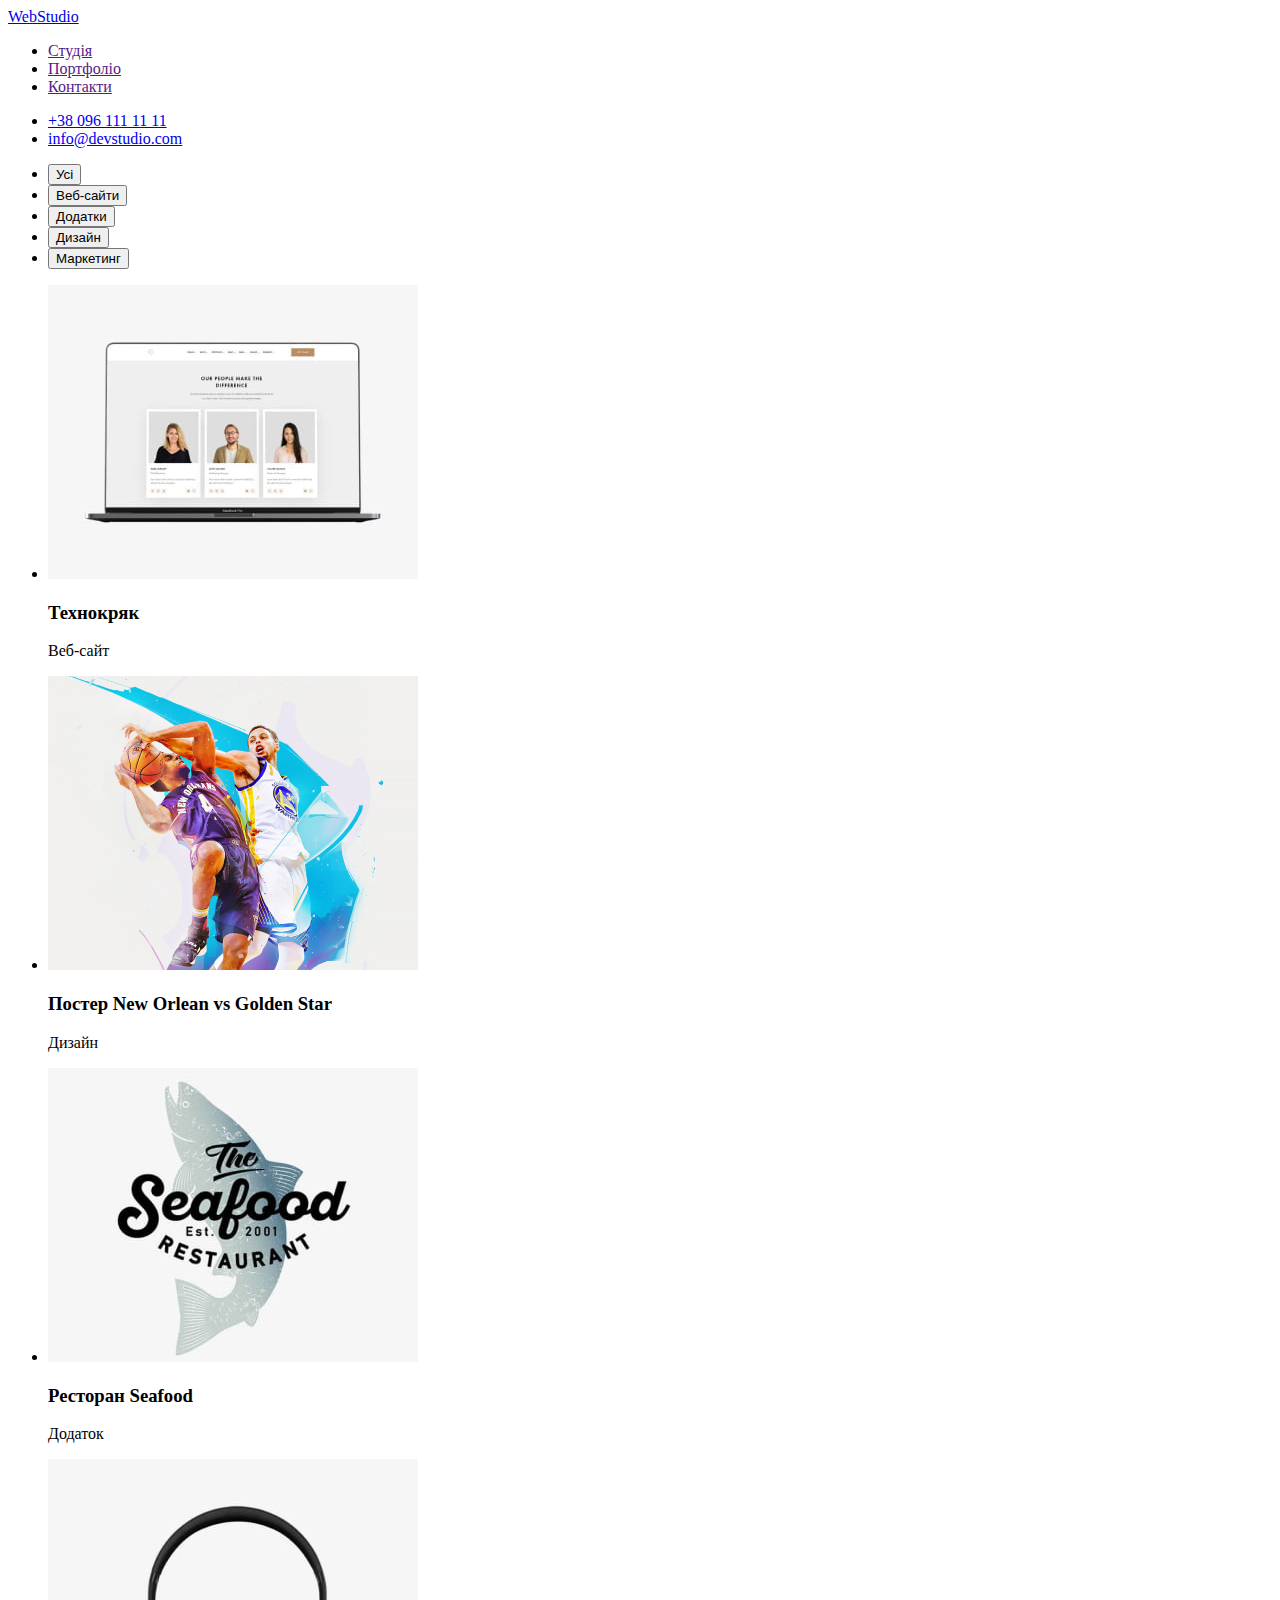
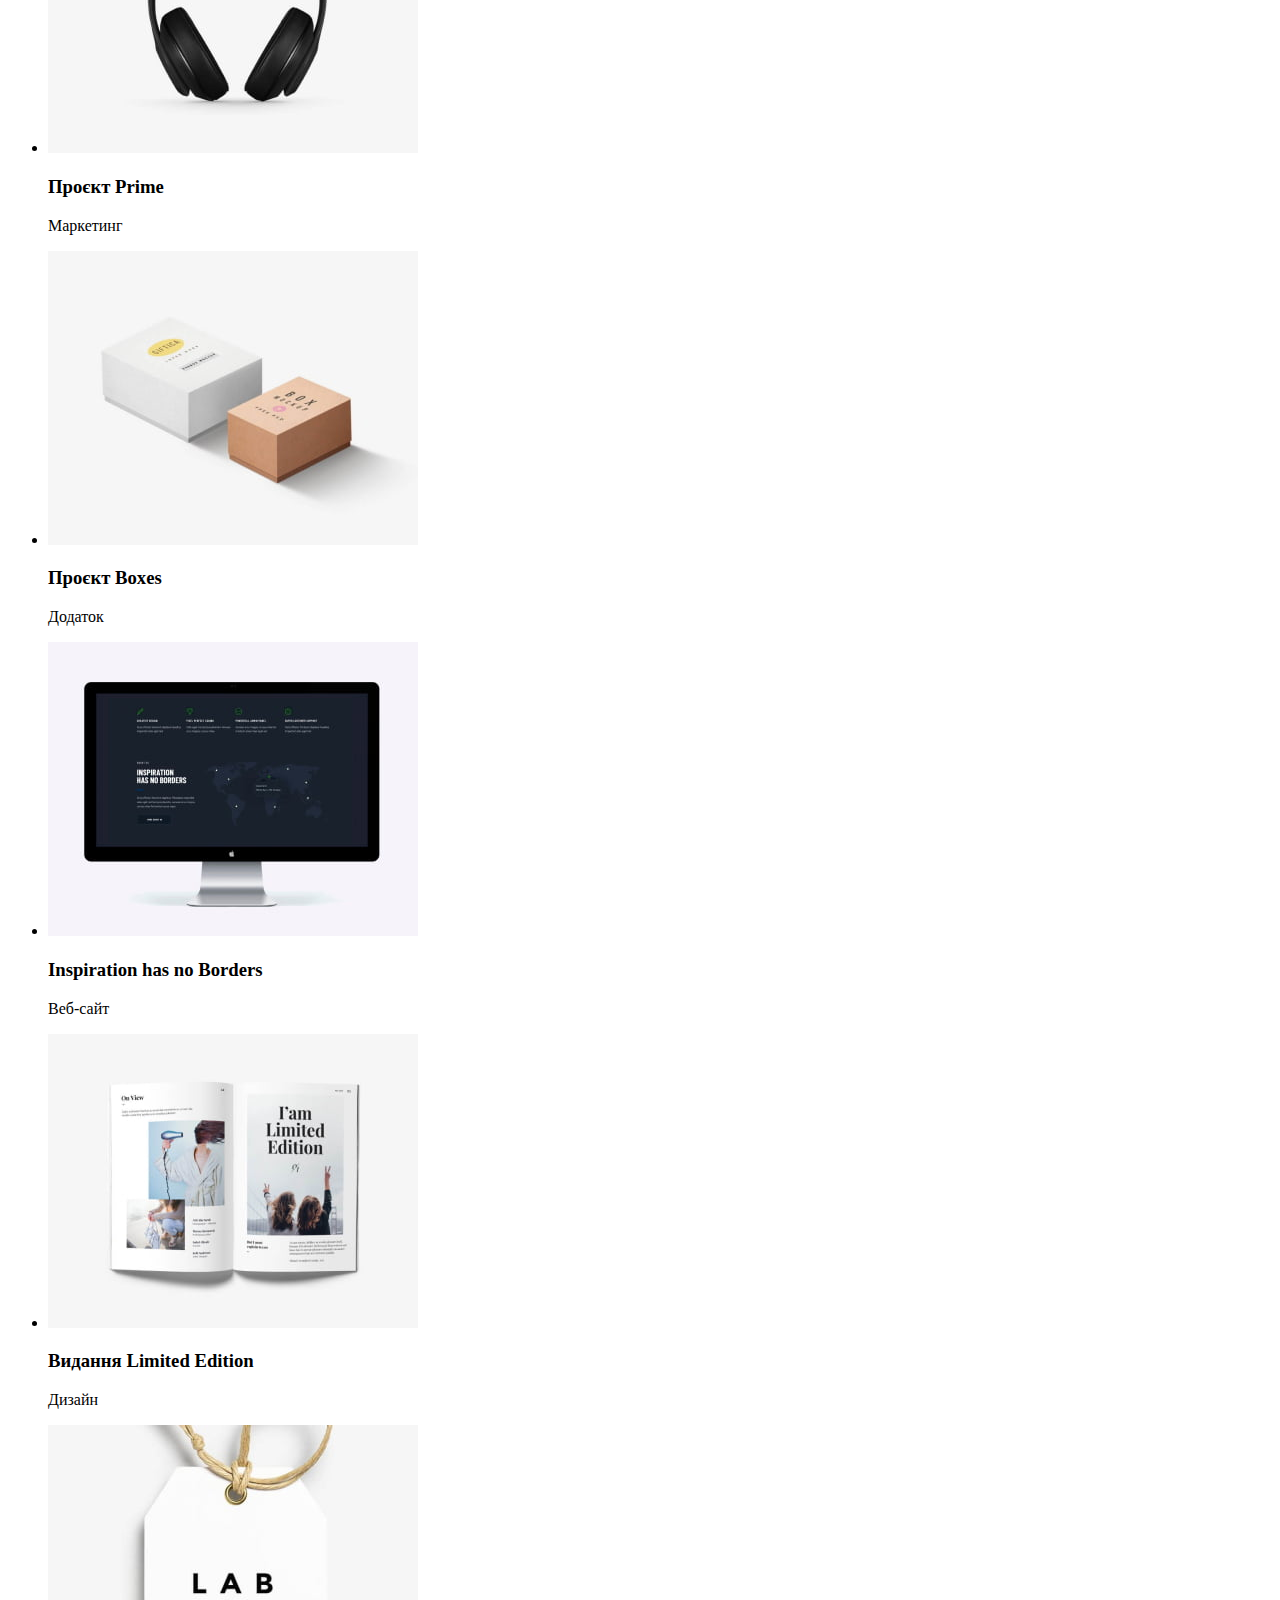
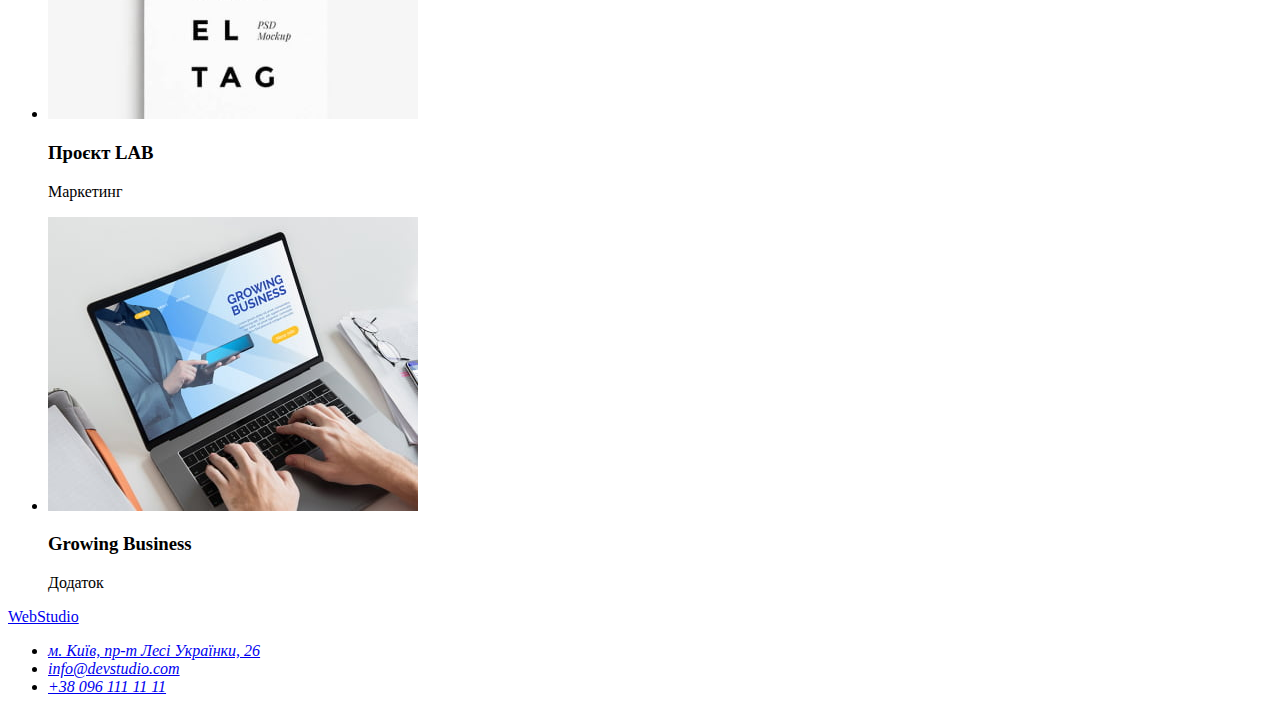
==== portfolio.html @ 6a2b3a50 "portfolio updates" ====
<!DOCTYPE html>
<html lang="uk">
  <head>
    <meta charset="UTF-8" />
    <meta http-equiv="X-UA-Compatible" content="IE=edge" />
    <meta name="viewport" content="width=device-width, initial-scale=1.0" />
    <meta name="description" content="Ефективні рішення для вашого бізнесу!" />
    <!-- Favicon  start-->
    <link
      rel="apple-touch-icon"
      sizes="180x180"
      href="./images/favicon.16/android-chrome-192x192.png"
    />
    <link
      rel="icon"
      type="image/png"
      sizes="32x32"
      href="./images/favicon.16/apple-touch-icon.png"
    />
    <link rel="icon" type="image/png" sizes="16x16" href="./images/favicon.16/browserconfig.xml" />
    <link rel="manifest" href="./images/favicon.16/favicon-16x16.png" />
    <link rel="mask-icon" href="./images/favicon.16/favicon-32x32.png" color="#5bbad5" />
    <meta name="msapplication-TileColor" content="#da532c" />
    <meta name="theme-color" content="#ffffff" />
    <!-- Favicon end -->
    <title>WebStudio</title>
  </head>
  <body>
    <header>
      <nav>
        <a lang="en" href="./index.html">WebStudio</a>
        <ul>
          <li><a href="">Студія</a></li>
          <li><a href="">Портфоліо</a></li>
          <li><a href="">Контакти</a></li>
        </ul>
      </nav>
      <ul>
        <li><a href="tel:+380961111111">+38 096 111 11 11</a></li>
        <li><a href="mailto:info@devstudio.com">info@devstudio.com</a></li>
      </ul>
    </header>
    <main>
      <h1 hidden>Портфоліо</h1>
      <ul>
        <li><button type="button">Усі</button></li>
        <li><button type="button">Веб-сайти</button></li>
        <li><button type="button">Додатки</button></li>
        <li><button type="button">Дизайн</button></li>
        <li><button type="button">Маркетинг</button></li>
      </ul>
      <ul>
        <li>
          <img
            src="./images/portfolio/img1.jpg"
            alt="Приклад інтерфейсу веб-сайту"
            width="370"
            height="294"
          />
          <h3>Технокряк</h3>
          <p>Веб-сайт</p>
        </li>
        <li>
          <img
            src="./images/portfolio/img2.jpg"
            alt="Пік боротьби гравців двох команд за володіння м'ячем"
            width="370"
            height="294"
          />
          <h3 lang="en">Постер New Orlean vs Golden Star</h3>
          <p>Дизайн</p>
        </li>
        <li>
          <img src="./images/portfolio/img3.jpg" alt="Вивіска ресторану" width="370" height="294" />
          <h3 lang="en">Ресторан Seafood</h3>
          <p>Додаток</p>
        </li>
        <li>
          <img
            src="./images/portfolio/img4.jpg"
            alt="Навушники Beats by Dre"
            width="370"
            height="294"
          />
          <h3 lang="en">Проєкт Prime</h3>
          <p>Маркетинг</p>
        </li>
        <li>
          <img
            src="./images/portfolio/img5.jpg"
            alt="2 коробки різних форм та текстур з нанесенням поліграфії"
            width="370"
            height="294"
          />
          <h3 lang="en">Проєкт Boxes</h3>
          <p>Додаток</p>
        </li>
        <li>
          <img
            src="./images/portfolio/img6.jpg"
            alt="Графічне відображення карти материків на дисплеї Apple iMac 27 Retina 5K"
            width="370"
            height="294"
          />
          <h3 lang="en">Inspiration has no Borders</h3>
          <p>Веб-сайт</p>
        </li>
        <li>
          <img
            src="./images/portfolio/img7.jpg"
            alt="Розкладка глянцевого видання з фешн фото дівчат"
            width="370"
            height="294"
          />
          <h3 lang="en">Видання Limited Edition</h3>
          <p>Дизайн</p>
        </li>
        <li>
          <img
            src="./images/portfolio/img8.jpg"
            alt="Бірка для одягу з нанесенням тексту"
            width="370"
            height="294"
          />
          <h3 lang="en">Проєкт LAB</h3>
          <p>Маркетинг</p>
        </li>
        <li>
          <img
            src="./images/portfolio/img9.jpg"
            alt="Чоловіка руки на клавіатурі лептопа з відкритою вкладкою Growing Business"
            width="370"
            height="294"
          />
          <h3 lang="en">Growing Business</h3>
          <p>Додаток</p>
        </li>
      </ul>
    </main>
    <footer>
      <a lang="en" href="./index.html">WebStudio</a>
      <address>
        <ul>
          <li>
            <a
              href="https://goo.gl/maps/4Wjmtotmv1f977QN6"
              target="_blank"
              rel="nofollow noopener noreferrer"
              >м. Київ, пр-т Лесі Українки, 26</a
            >
          </li>
          <li><a href="mailto:info@devstudio.com">info@devstudio.com</a></li>
          <li><a href="tel:+380961111111">+38 096 111 11 11</a></li>
        </ul>
      </address>
    </footer>
  </body>
</html>
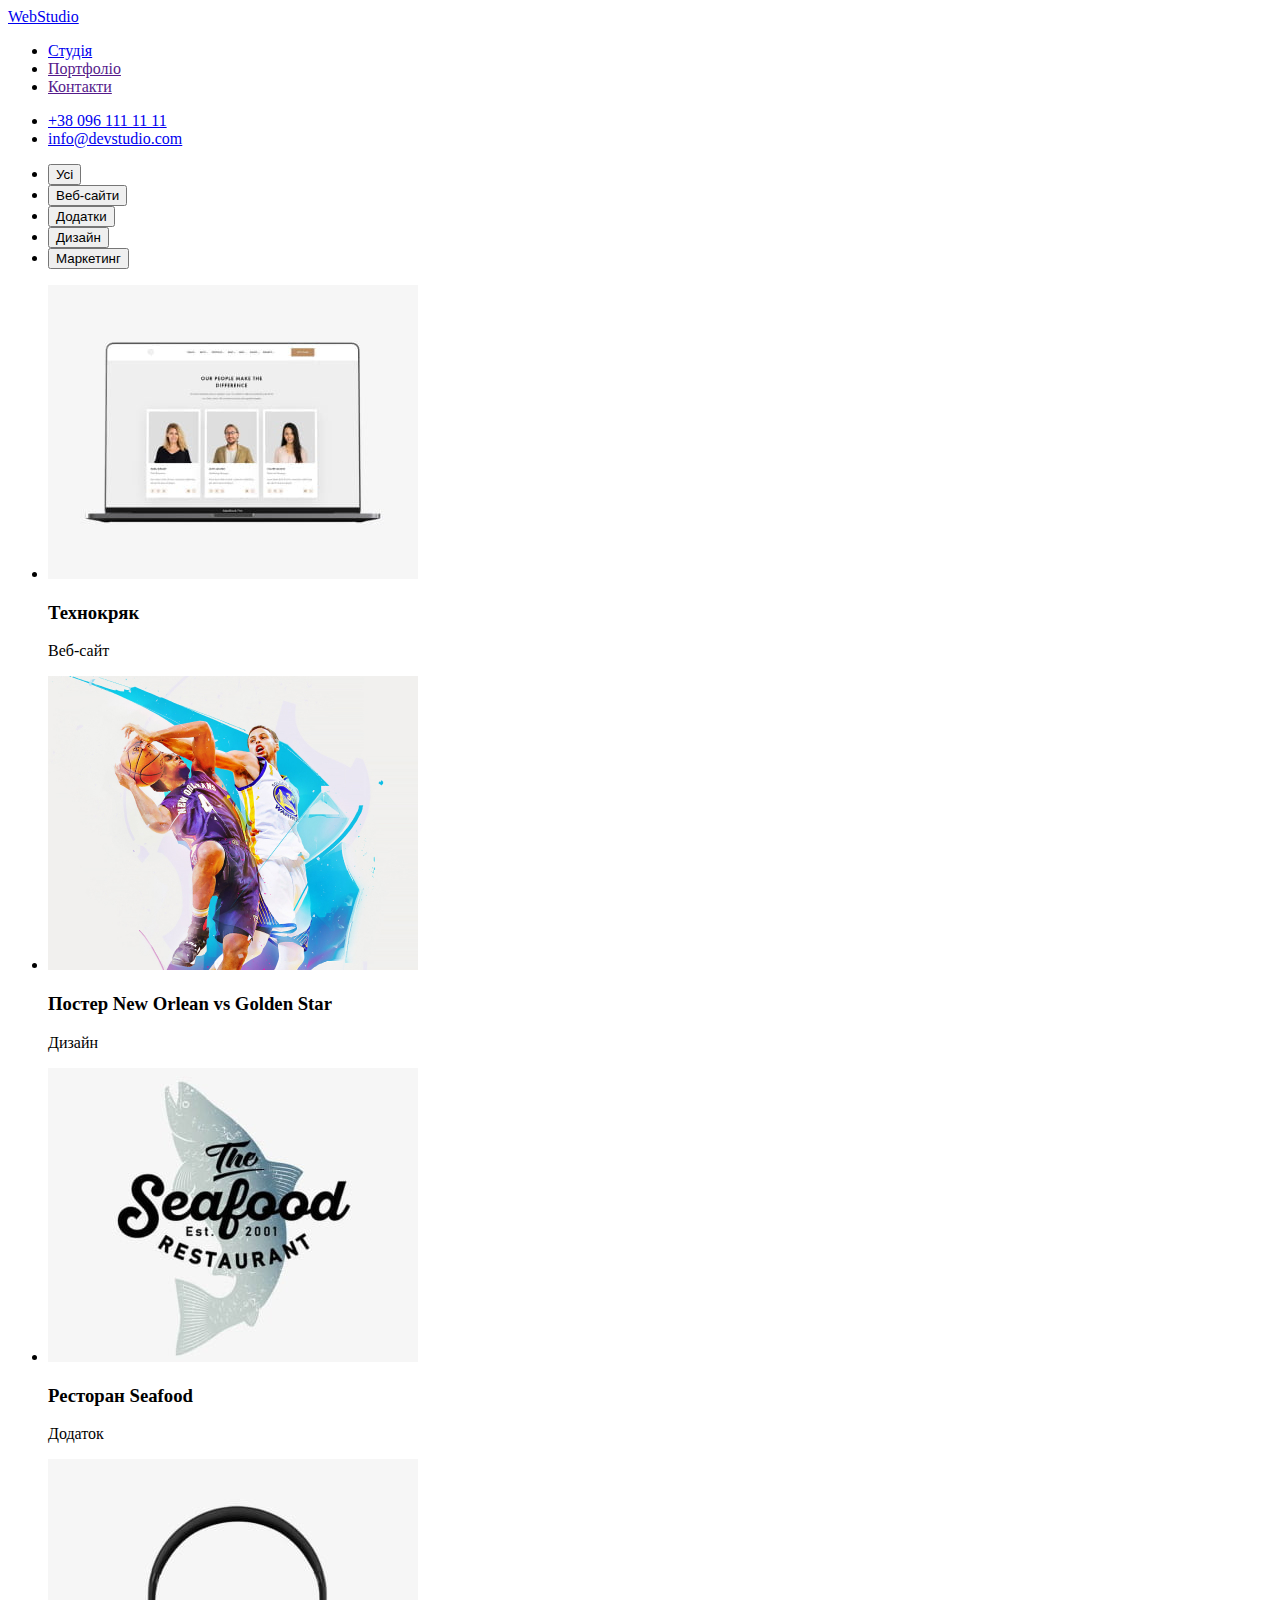
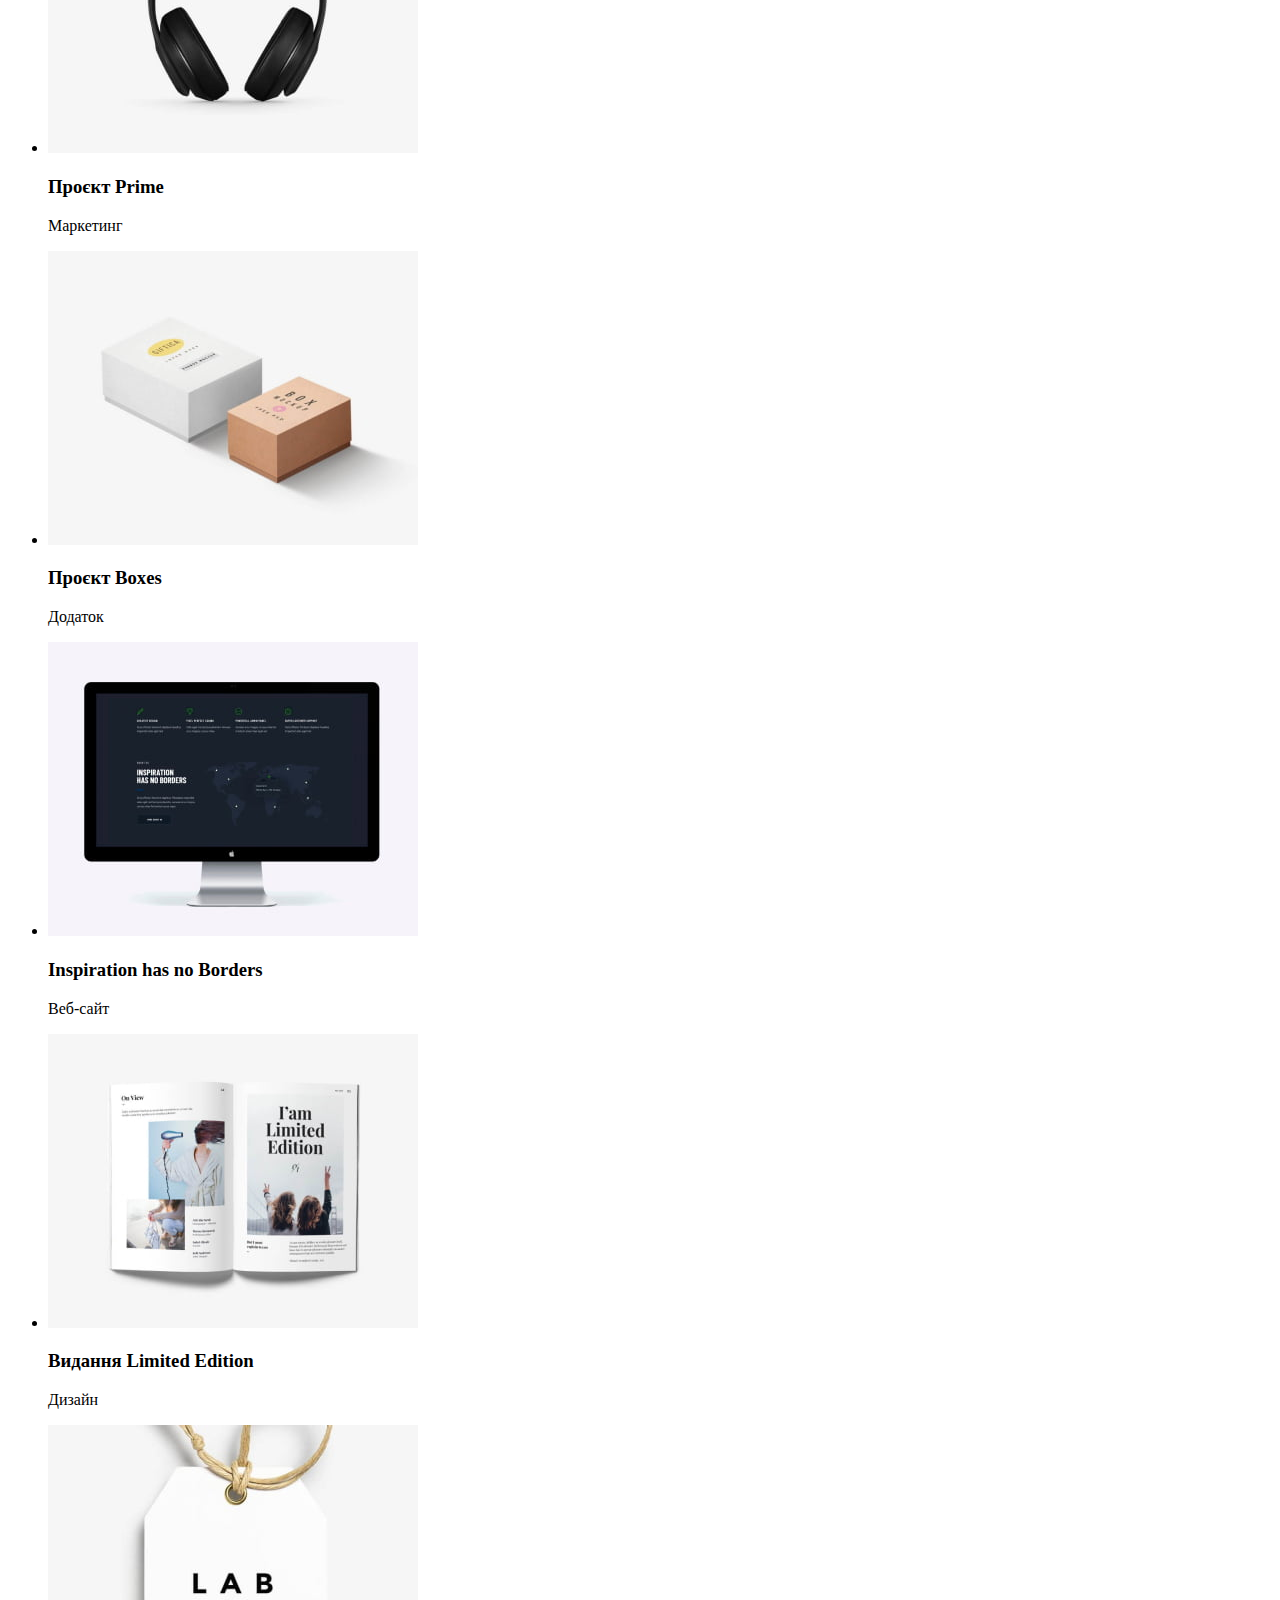
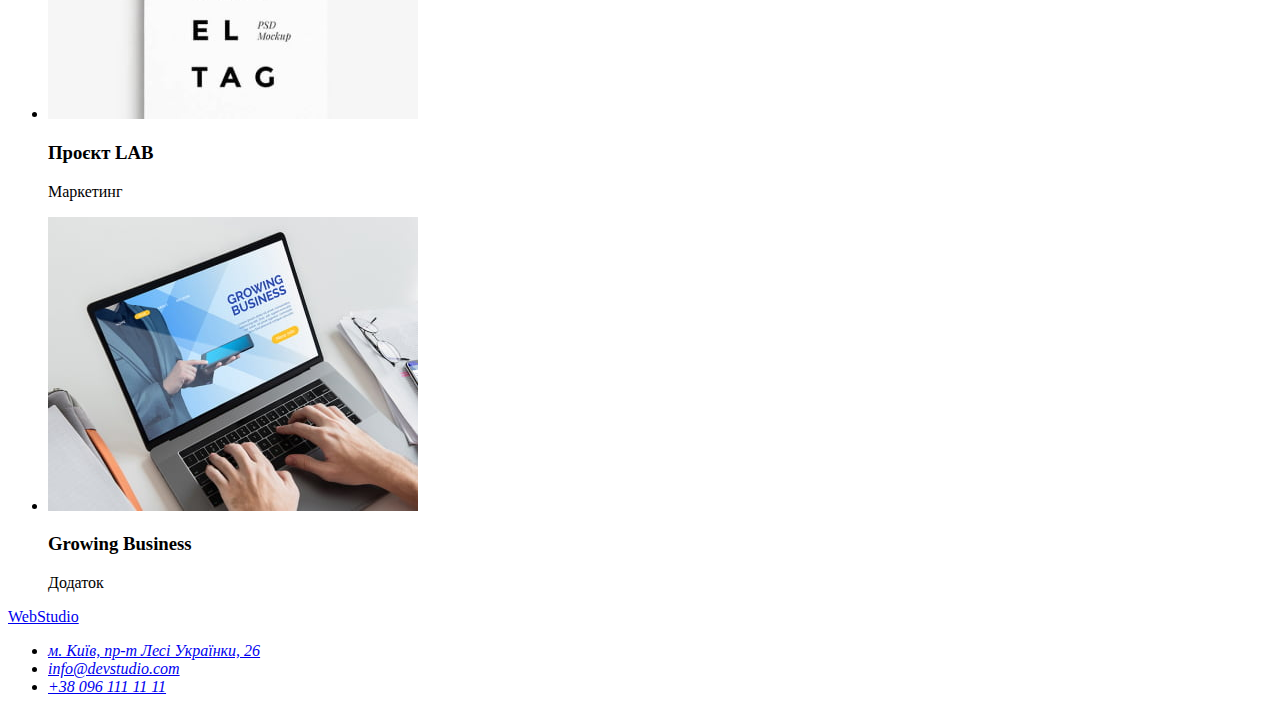
==== commit 5df99de3: "hm2 uploads" ====
--- a/portfolio.html
+++ b/portfolio.html
@@ -30,7 +30,7 @@
       <nav>
         <a lang="en" href="./index.html">WebStudio</a>
         <ul>
-          <li><a href="">Студія</a></li>
+          <li><a href="index.html">Студія</a></li>
           <li><a href="">Портфоліо</a></li>
           <li><a href="">Контакти</a></li>
         </ul>
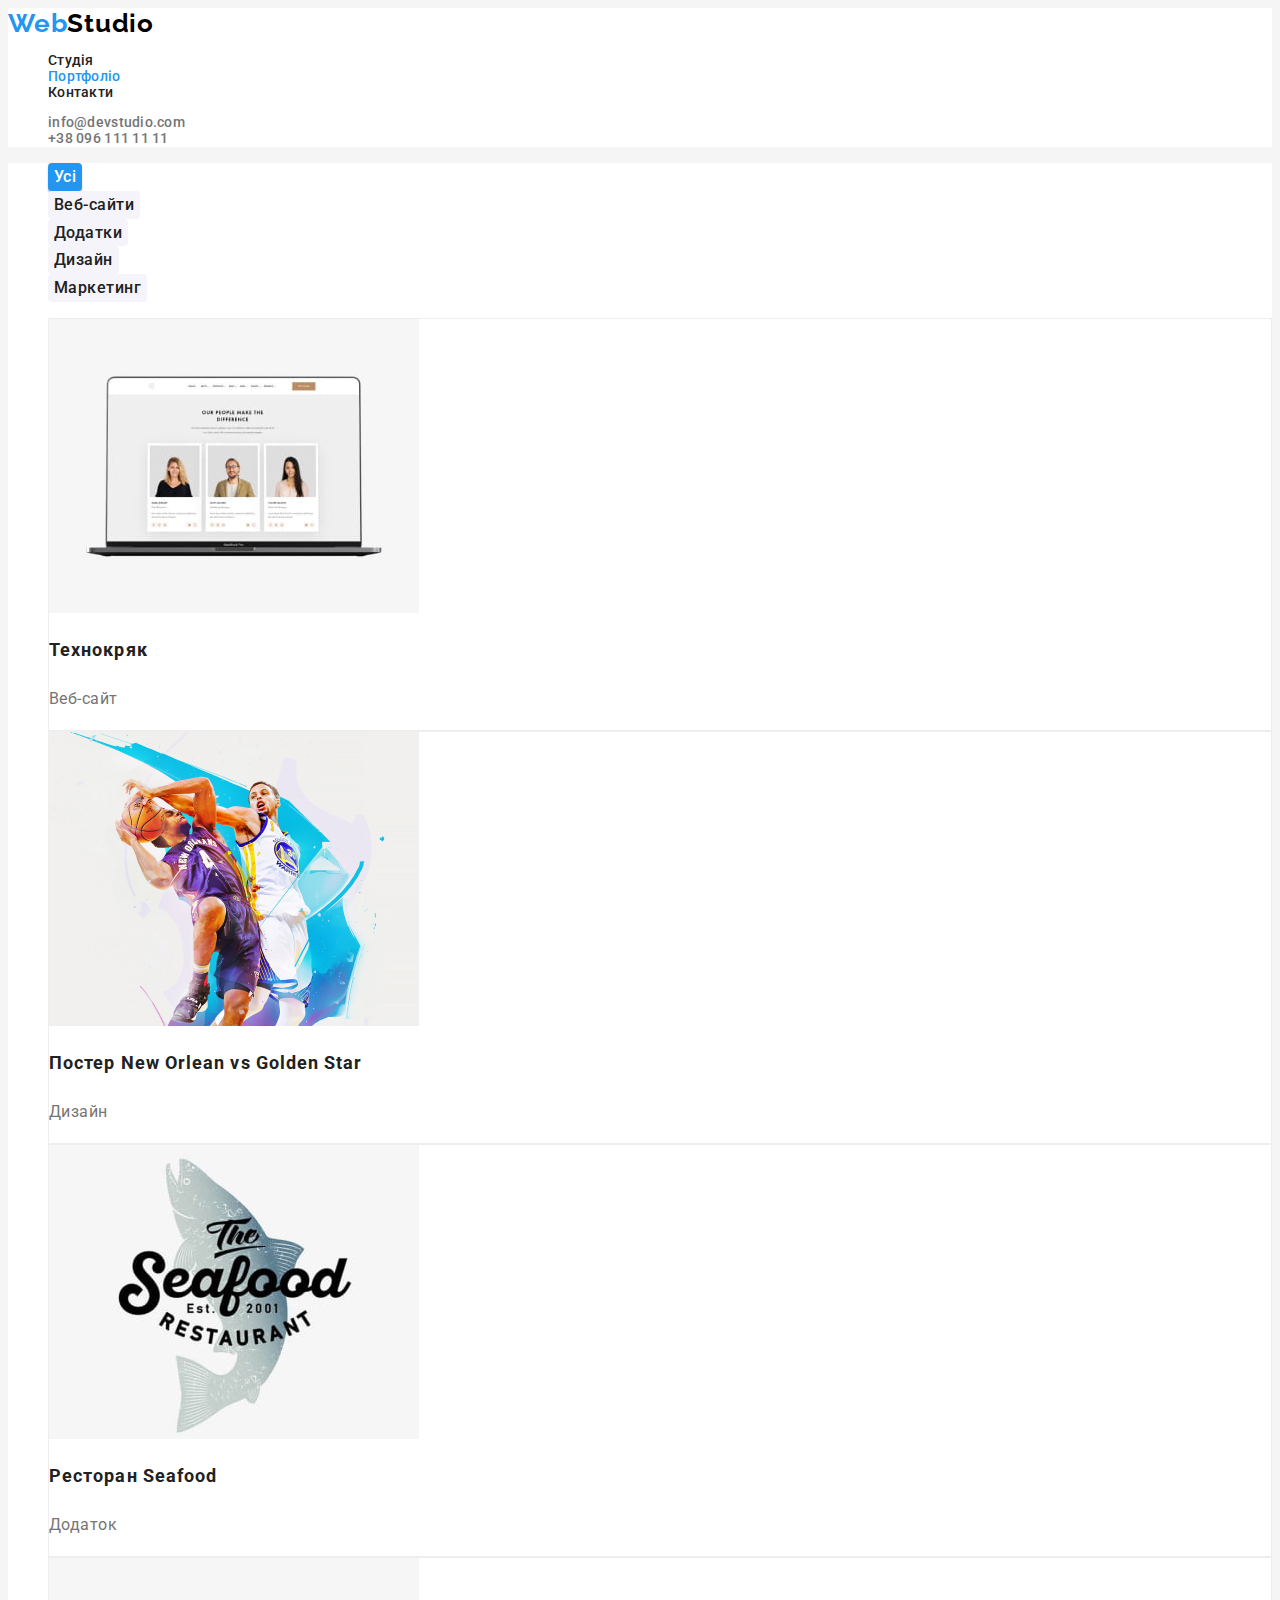
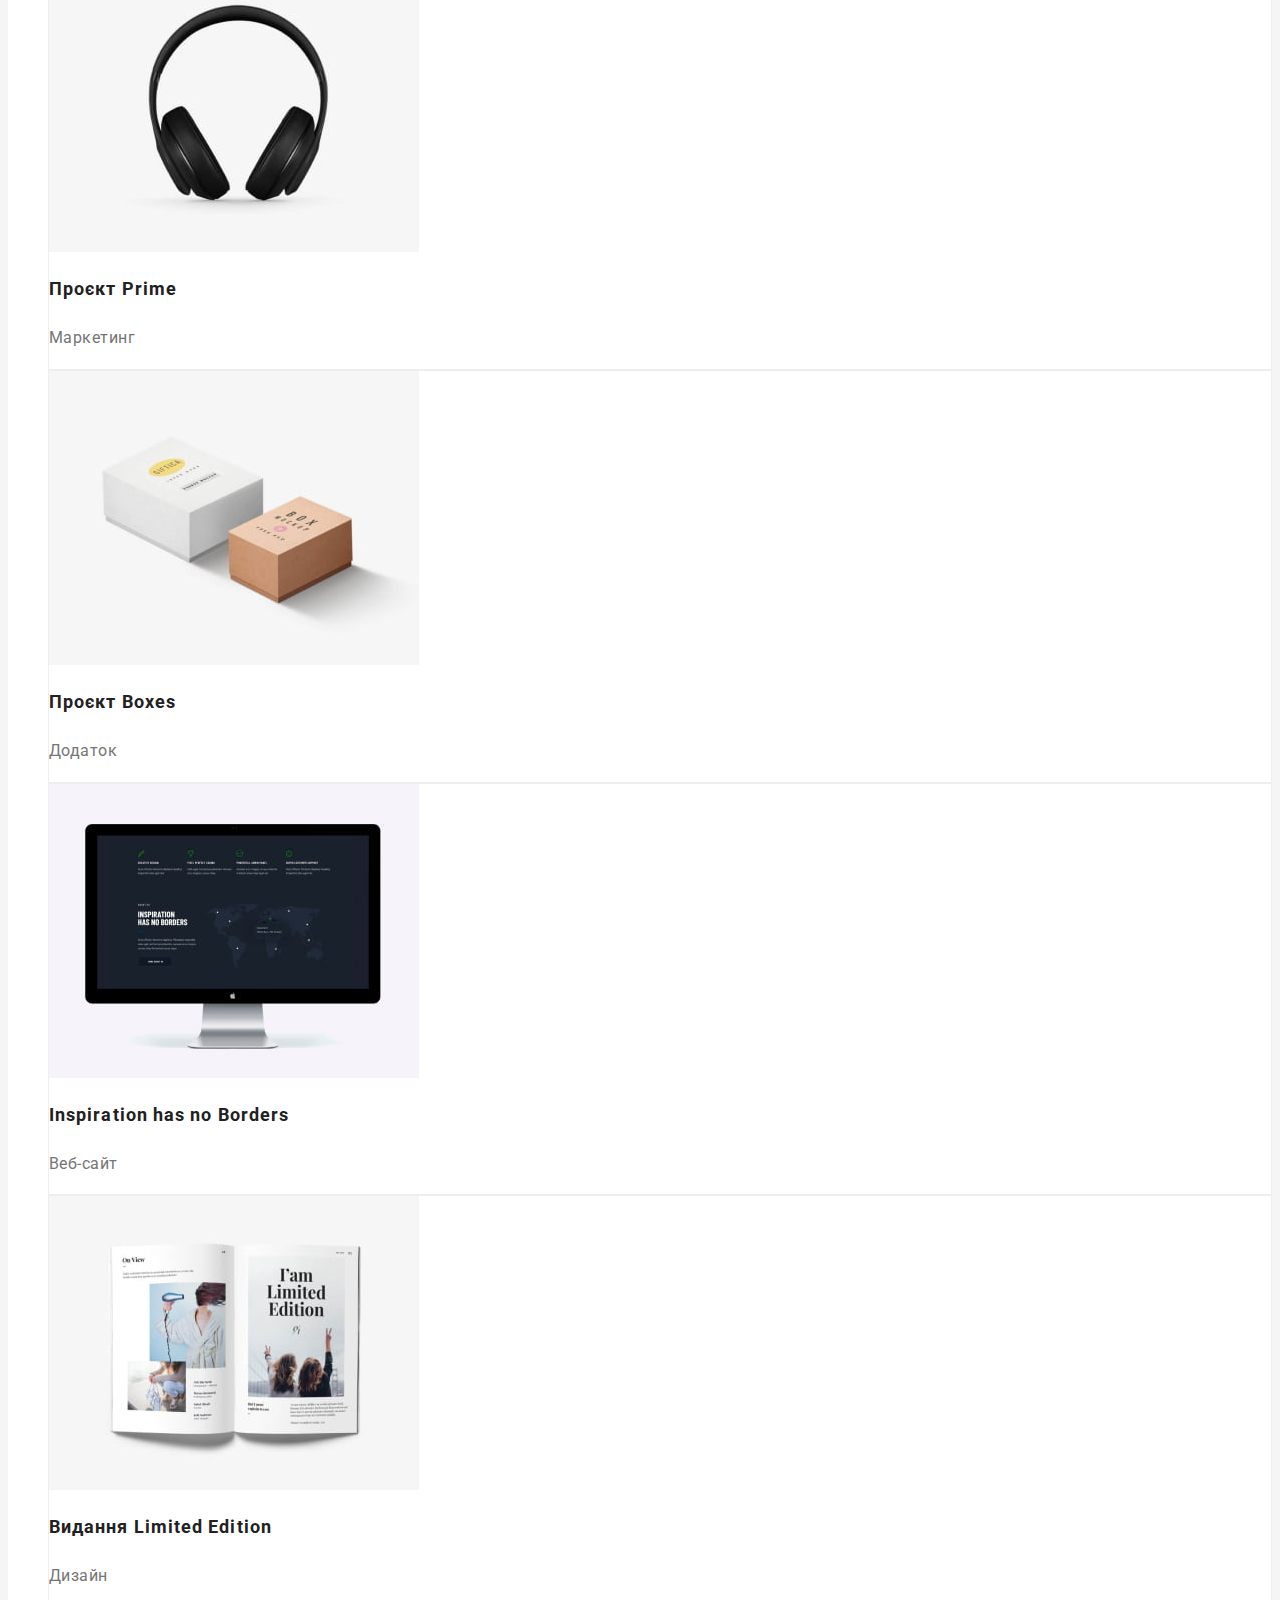
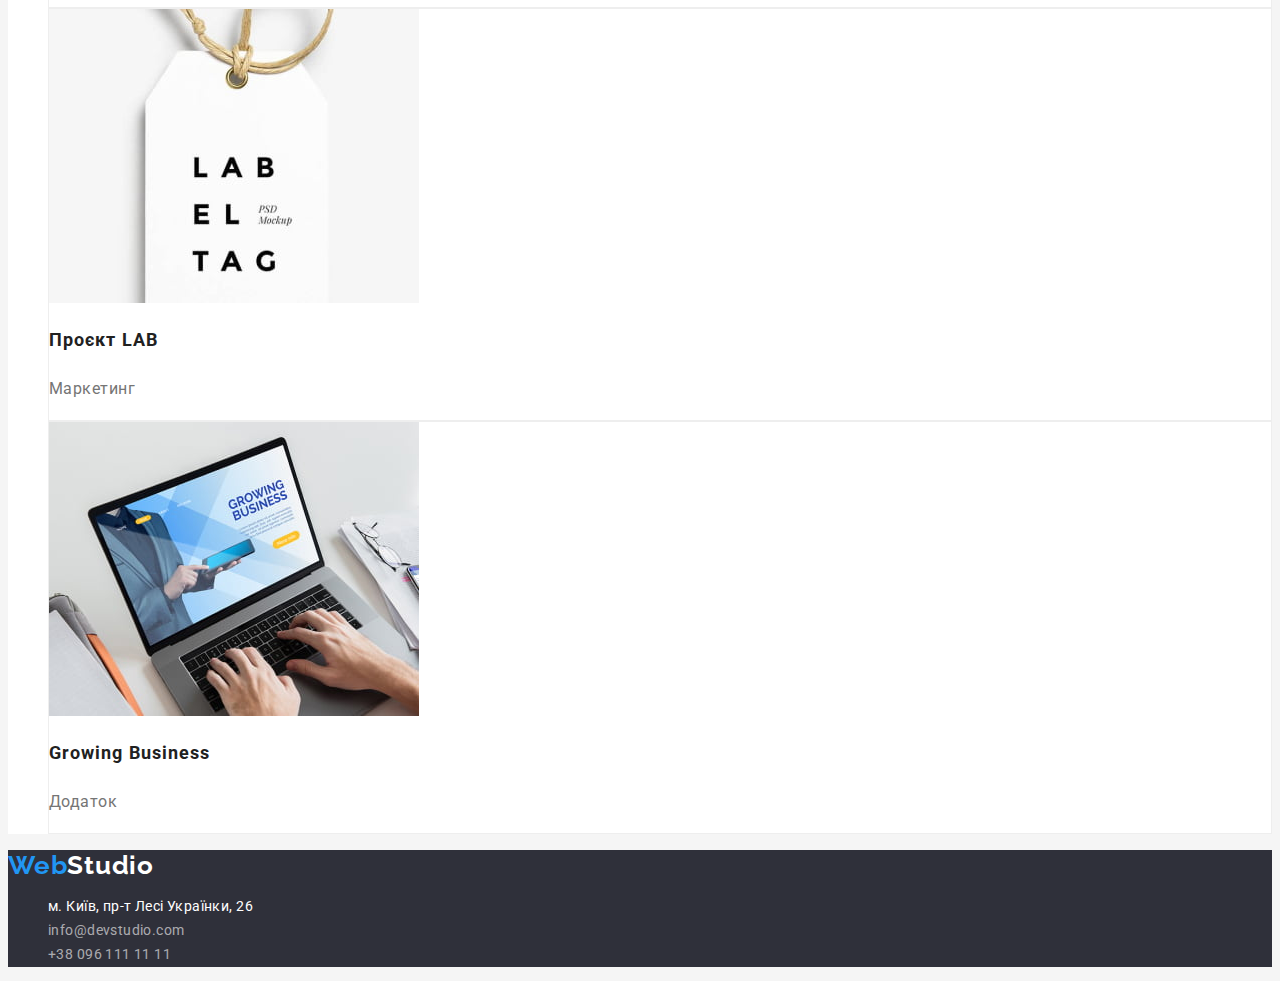
==== commit 40d0ae7c: "updates css" ====
--- a/portfolio.html
+++ b/portfolio.html
@@ -5,6 +5,13 @@
     <meta http-equiv="X-UA-Compatible" content="IE=edge" />
     <meta name="viewport" content="width=device-width, initial-scale=1.0" />
     <meta name="description" content="Ефективні рішення для вашого бізнесу!" />
+    <link rel="preconnect" href="https://fonts.googleapis.com" />
+    <link rel="preconnect" href="https://fonts.gstatic.com" crossorigin />
+    <link
+      href="https://fonts.googleapis.com/css2?family=Raleway:wght@700&family=Roboto:wght@400;500;700;900&display=swap"
+      rel="stylesheet"
+    />
+    <link rel="stylesheet" href="./css/styles.portfolio.css" />
     <!-- Favicon  start-->
     <link
       rel="apple-touch-icon"
@@ -26,131 +33,190 @@
     <title>WebStudio</title>
   </head>
   <body>
-    <header>
-      <nav>
-        <a lang="en" href="./index.html">WebStudio</a>
-        <ul>
-          <li><a href="index.html">Студія</a></li>
-          <li><a href="">Портфоліо</a></li>
-          <li><a href="">Контакти</a></li>
+    <header class="header-webstudio">
+      <nav class="navigation">
+        <a class="header-webstudio-link" href="./index.html">
+          <span lang="en" class="logo-web-header">Web</span
+          ><span lang="en" class="logo-studio-header">Studio</span>
+        </a>
+        <ul class="linklist-header">
+          <li class="item-studio"><a class="link-studio" href="index.html">Студія</a></li>
+          <li class="item-portfolio">
+            <a class="link-portfolio" href="portfolio.html">Портфоліо</a>
+          </li>
+          <li class="item-contacts"><a class="link-contacts" href="">Контакти</a></li>
         </ul>
       </nav>
-      <ul>
-        <li><a href="tel:+380961111111">+38 096 111 11 11</a></li>
-        <li><a href="mailto:info@devstudio.com">info@devstudio.com</a></li>
+      <ul class="contacts-header">
+        <li class="mail-item-header">
+          <a class="mail-link-header" href="mailto:info@devstudio.com">info@devstudio.com</a>
+        </li>
+        <li class="tel-item-header">
+          <a class="tel-link-header" href="tel:+380961111111">+38 096 111 11 11</a>
+        </li>
       </ul>
     </header>
     <main>
-      <h1 hidden>Портфоліо</h1>
-      <ul>
-        <li><button type="button">Усі</button></li>
-        <li><button type="button">Веб-сайти</button></li>
-        <li><button type="button">Додатки</button></li>
-        <li><button type="button">Дизайн</button></li>
-        <li><button type="button">Маркетинг</button></li>
-      </ul>
-      <ul>
-        <li>
-          <img
-            src="./images/portfolio/img1.jpg"
-            alt="Приклад інтерфейсу веб-сайту"
-            width="370"
-            height="294"
-          />
-          <h3>Технокряк</h3>
-          <p>Веб-сайт</p>
-        </li>
-        <li>
-          <img
-            src="./images/portfolio/img2.jpg"
-            alt="Пік боротьби гравців двох команд за володіння м'ячем"
-            width="370"
-            height="294"
-          />
-          <h3 lang="en">Постер New Orlean vs Golden Star</h3>
-          <p>Дизайн</p>
-        </li>
-        <li>
-          <img src="./images/portfolio/img3.jpg" alt="Вивіска ресторану" width="370" height="294" />
-          <h3 lang="en">Ресторан Seafood</h3>
-          <p>Додаток</p>
-        </li>
-        <li>
-          <img
-            src="./images/portfolio/img4.jpg"
-            alt="Навушники Beats by Dre"
-            width="370"
-            height="294"
-          />
-          <h3 lang="en">Проєкт Prime</h3>
-          <p>Маркетинг</p>
-        </li>
-        <li>
-          <img
-            src="./images/portfolio/img5.jpg"
-            alt="2 коробки різних форм та текстур з нанесенням поліграфії"
-            width="370"
-            height="294"
-          />
-          <h3 lang="en">Проєкт Boxes</h3>
-          <p>Додаток</p>
-        </li>
-        <li>
-          <img
-            src="./images/portfolio/img6.jpg"
-            alt="Графічне відображення карти материків на дисплеї Apple iMac 27 Retina 5K"
-            width="370"
-            height="294"
-          />
-          <h3 lang="en">Inspiration has no Borders</h3>
-          <p>Веб-сайт</p>
-        </li>
-        <li>
-          <img
-            src="./images/portfolio/img7.jpg"
-            alt="Розкладка глянцевого видання з фешн фото дівчат"
-            width="370"
-            height="294"
-          />
-          <h3 lang="en">Видання Limited Edition</h3>
-          <p>Дизайн</p>
-        </li>
-        <li>
-          <img
-            src="./images/portfolio/img8.jpg"
-            alt="Бірка для одягу з нанесенням тексту"
-            width="370"
-            height="294"
-          />
-          <h3 lang="en">Проєкт LAB</h3>
-          <p>Маркетинг</p>
-        </li>
-        <li>
-          <img
-            src="./images/portfolio/img9.jpg"
-            alt="Чоловіка руки на клавіатурі лептопа з відкритою вкладкою Growing Business"
-            width="370"
-            height="294"
-          />
-          <h3 lang="en">Growing Business</h3>
-          <p>Додаток</p>
-        </li>
-      </ul>
+      <section class="section-portfolio">
+        <div class="container">
+          <h1 class="visually-hidden">Портфоліо розробника веб-сайту</h1>
+          <!-- Buttons list -->
+          <ul class="portfolio-btn-list">
+            <li class="item">
+              <button type="button" class="button-portfolio current">Усі</button>
+            </li>
+            <li class="item"><button type="button" class="button-secondary">Веб-сайти</button></li>
+            <li class="item"><button type="button" class="button-secondary">Додатки</button></li>
+            <li class="item"><button type="button" class="button-secondary">Дизайн</button></li>
+            <li class="item"><button type="button" class="button-secondary">Маркетинг</button></li>
+          </ul>
+          <!-- Examples -->
+          <ul class="portfolio-list">
+            <li class="portfolio-item">
+              <a class="portfolio-link" href="#"
+                ><img
+                  class="portfolio-img"
+                  src="./images/portfolio/img1.jpg"
+                  alt="Приклад інтерфейсу веб-сайту"
+                  width="370"
+                  height="294"
+                />
+                <h2 class="portfolio-tittle">Технокряк</h2>
+                <p class="portfolio-text">Веб-сайт</p>
+              </a>
+            </li>
+            <li class="portfolio-item">
+              <a class="portfolio-link" href="#"
+                ><img
+                  class="portfolio-img"
+                  src="./images/portfolio/img2.jpg"
+                  alt="Пік боротьби гравців двох команд за володіння м'ячем"
+                  width="370"
+                  height="294"
+                />
+                <h2 class="portfolio-tittle">
+                  Постер <span lang="en">New Orlean vs Golden Star</span>
+                </h2>
+                <p class="portfolio-text">Дизайн</p>
+              </a>
+            </li>
+            <li class="portfolio-item">
+              <a class="portfolio-link" href="#"
+                ><img
+                  class="portfolio-img"
+                  src="./images/portfolio/img3.jpg"
+                  alt="Вивіска ресторану"
+                  width="370"
+                  height="294"
+                />
+                <h2 class="portfolio-tittle">Ресторан <span lang="en">Seafood</span></h2>
+                <p class="portfolio-text">Додаток</p>
+              </a>
+            </li>
+            <li class="portfolio-item">
+              <a class="portfolio-link" href="#"
+                ><img
+                  class="portfolio-img"
+                  src="./images/portfolio/img4.jpg"
+                  alt="Навушники Beats by Dre"
+                  width="370"
+                  height="294"
+                />
+                <h2 class="portfolio-tittle">Проєкт <span lang="en">Prime</span></h2>
+                <p class="portfolio-text">Маркетинг</p>
+              </a>
+            </li>
+            <li class="portfolio-item">
+              <a class="portfolio-link" href="#"
+                ><img
+                  class="portfolio-img"
+                  src="./images/portfolio/img5.jpg"
+                  alt="2 коробки різних форм та текстур з нанесенням поліграфії"
+                  width="370"
+                  height="294"
+                />
+                <h2 class="portfolio-tittle">Проєкт <span lang="en">Boxes</span></h2>
+                <p class="portfolio-text">Додаток</p>
+              </a>
+            </li>
+            <li class="portfolio-item">
+              <a class="portfolio-link" href="#"
+                ><img
+                  class="portfolio-img"
+                  src="./images/portfolio/img6.jpg"
+                  alt="Графічне відображення карти материків на дисплеї Apple iMac 27 Retina 5K"
+                  width="370"
+                  height="294"
+                />
+                <h2 lang="en" class="portfolio-tittle">Inspiration has no Borders</h2>
+                <p class="portfolio-text">Веб-сайт</p>
+              </a>
+            </li>
+            <li class="portfolio-item">
+              <a class="portfolio-link" href="#"
+                ><img
+                  class="portfolio-img"
+                  src="./images/portfolio/img7.jpg"
+                  alt="Розкладка глянцевого видання з фешн фото дівчат"
+                  width="370"
+                  height="294"
+                />
+                <h2 class="portfolio-tittle">Видання <span lang="en">Limited Edition</span></h2>
+                <p class="portfolio-text">Дизайн</p>
+              </a>
+            </li>
+            <li class="portfolio-item">
+              <a class="portfolio-link" href="#"
+                ><img
+                  class="portfolio-img"
+                  src="./images/portfolio/img8.jpg"
+                  alt="Бірка для одягу з нанесенням тексту"
+                  width="370"
+                  height="294"
+                />
+                <h2 class="portfolio-tittle">Проєкт <span lang="en">LAB</span></h2>
+                <p class="portfolio-text">Маркетинг</p>
+              </a>
+            </li>
+            <li class="portfolio-item">
+              <a class="portfolio-link" href="#"
+                ><img
+                  class="portfolio-img"
+                  src="./images/portfolio/img9.jpg"
+                  alt="Руки на клавіатурі лептопа з відкритою вкладкою в браузері Growing Business"
+                  width="370"
+                  height="294"
+                />
+                <h2 lang="en" class="portfolio-tittle">Growing Business</h2>
+                <p class="portfolio-text">Додаток</p>
+              </a>
+            </li>
+          </ul>
+        </div>
+      </section>
     </main>
-    <footer>
-      <a lang="en" href="./index.html">WebStudio</a>
+    <footer class="footer-webstudio">
+      <a class="footer-webstudio-link" href="./index.html">
+        <span lang="en" class="logo-web-footer">Web</span
+        ><span lang="en" class="logo-studio-footer">Studio</span>
+      </a>
       <address>
-        <ul>
-          <li>
+        <ul class="contacts-footer-list">
+          <li class="location">
             <a
+              class="location-link"
               href="https://goo.gl/maps/4Wjmtotmv1f977QN6"
               target="_blank"
               rel="nofollow noopener noreferrer"
               >м. Київ, пр-т Лесі Українки, 26</a
             >
           </li>
-          <li><a href="mailto:info@devstudio.com">info@devstudio.com</a></li>
-          <li><a href="tel:+380961111111">+38 096 111 11 11</a></li>
+          <li class="mail-footer">
+            <a class="mail-link-footer" href="mailto:info@devstudio.com">info@devstudio.com</a>
+          </li>
+          <li class="tel-footer">
+            <a class="tel-link-footer" href="tel:+380961111111">+38 096 111 11 11</a>
+          </li>
         </ul>
       </address>
     </footer>
--- a/css/styles.portfolio.css
+++ b/css/styles.portfolio.css
@@ -0,0 +1,196 @@
+body {
+    font-family: 'Raleway', sans-serif;
+font-family: 'Roboto', sans-serif;
+color: #212121;
+background: #F5F5F5;
+}
+/*header styling*/
+.header-webstudio {
+    background: #FFFFFF;
+}
+/*logo header*/
+.header-webstudio-link {
+    text-decoration: none;
+}
+.logo-web-header {
+    font-family: 'Raleway';
+font-style: normal;
+font-weight: 700;
+font-size: 26px;
+line-height: 1.19em;
+letter-spacing: 0.03em;
+    color: #2196F3;  
+}
+.logo-studio-header {
+    font-family: 'Raleway';
+font-style: normal;
+font-weight: 700;
+font-size: 26px;
+line-height: 1.19em;
+letter-spacing: 0.03em;
+    color: #000000;}
+        /*link list decoration*/
+        .linklist-header {
+            list-style: none;
+            font-family: 'Roboto';
+    font-style: normal;
+    font-weight: 500;
+    font-size: 14px;
+    line-height: 1.14em;
+    letter-spacing: 0.02em;
+        }
+        .link-studio, .link-contacts {
+            text-decoration: none;
+            color: #212121;
+        }
+        .link-studio:hover,:focus, .link-portfolio:hover,:focus, .link-contacts:hover,:focus {
+            color: #2196F3;
+        }
+        .link-portfolio {
+            text-decoration: none;
+            color: #2196F3  
+        }
+        /*contacts header styling*/
+        .contacts-header {
+            list-style: none;
+            font-family: 'Roboto';
+    font-style: normal;
+    font-weight: 500;
+    font-size: 14px;
+    line-height: 1.14em;
+    letter-spacing: 0.02em;
+     }
+    .tel-link-header, .mail-link-header {
+        text-decoration: none;
+        color: #757575;
+    }
+    .tel-link-header:hover, .mail-link-header:hover {
+        color: #2196F3   
+    }
+/*section portfolio*/
+.section-portfolio {
+   background-color:  #FFFFFF;
+}
+.visually-hidden {
+    display: none
+}
+/*buttons list*/
+.portfolio-btn-list {
+    list-style: none;
+}
+.button-portfolio {
+    cursor: pointer;
+    background: #2196F3;
+box-shadow: 0px 3px 1px rgba(0, 0, 0, 0.1), 0px 1px 2px rgba(0, 0, 0, 0.08), 0px 2px 2px rgba(0, 0, 0, 0.12);
+border-radius: 4px;
+border: none;
+font-family: 'Roboto';
+font-family: inherit;
+font-style: normal;
+font-weight: 500;
+font-size: 16px;
+line-height: 1.62em;
+text-align: center;
+letter-spacing: 0.03em;
+color: #FFFFFF;
+}
+.button-secondary {
+    cursor: pointer;
+    background: #F5F4FA;
+    border-radius: 4px; 
+    border: none;
+    font-family: 'Roboto';
+    font-family: inherit;
+font-style: normal;
+font-weight: 500;
+font-size: 16px;
+line-height: 1.62em;
+text-align: center;
+letter-spacing: 0.03em;
+color: #212121;
+}
+.button-secondary:hover,:focus {
+    background: #2196F3;
+    color: #FFFFFF
+}
+
+/*examples list*/
+.portfolio-list {
+    list-style: none;
+} 
+.portfolio-item {
+    box-sizing: border-box;
+    background: #FFFFFF;
+border: 1px solid #EEEEEE;
+}
+.portfolio-link {
+    text-decoration: none;
+}
+.portfolio-tittle {
+    font-family: 'Roboto';
+font-style: normal;
+font-weight: 700;
+font-size: 18px;
+line-height: 2em;
+letter-spacing: 0.06em;
+color: #212121;
+}
+.portfolio-text {
+    font-family: 'Roboto';
+    font-size: 16px;
+    line-height: 1.87em;
+    letter-spacing: 0.03em;
+    color: #757575;     
+}
+.portfolio-tittle:hover, :focus {
+    color: #2196F3   
+}
+.portfolio-text:hover,:focus {
+    color: #2196F3   
+}
+/*footer styling*/
+.footer-webstudio {
+    background: #2F303A; 
+}
+/*logo footer*/
+.footer-webstudio-link {
+    text-decoration: none;
+}
+.logo-web-footer {
+    font-family: 'Raleway';
+font-style: normal;
+font-weight: 700;
+font-size: 26px;
+line-height: 1.19em;
+letter-spacing: 0.03em;
+    color: #2196F3;  
+}
+.logo-studio-footer {
+    font-family: 'Raleway';
+font-style: normal;
+font-weight: 700;
+font-size: 26px;
+line-height: 1.19tem;
+letter-spacing: 0.03em;
+    color: #FFFFFF;}
+     /*address*/
+     .contacts-footer-list {
+        list-style: none;
+        font-family: 'Roboto';
+        font-style: normal;
+        font-weight: 400;
+        font-size: 14px;
+        line-height: 1.71em;
+        letter-spacing: 0.03em;
+ }
+ .location-link {
+    text-decoration: none;
+    color: #FFFFFF;
+ }
+ .tel-link-footer, .mail-link-footer {
+    text-decoration: none;
+    color: rgba(255, 255, 255, 0.6);
+}
+.location-link:hover, .tel-link-footer:hover, .mail-link-footer:hover {
+    color: #2196F3   
+}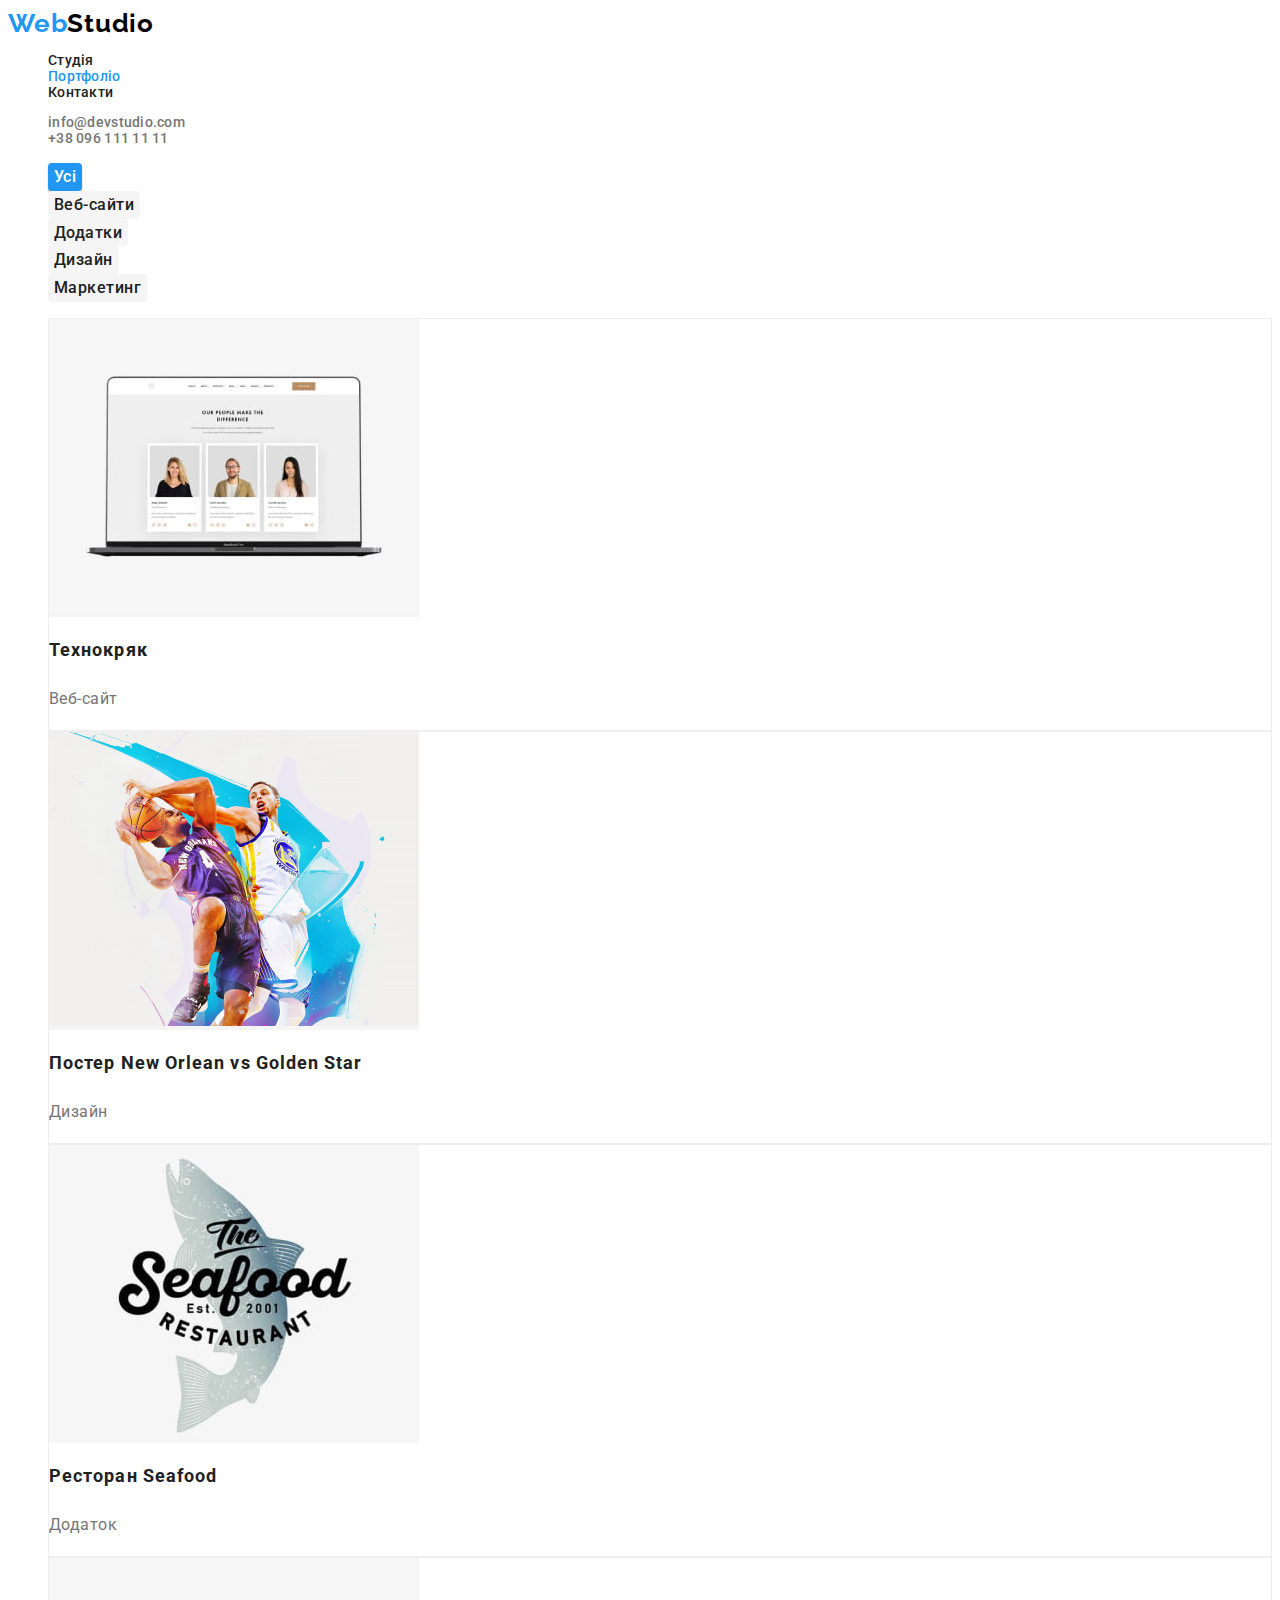
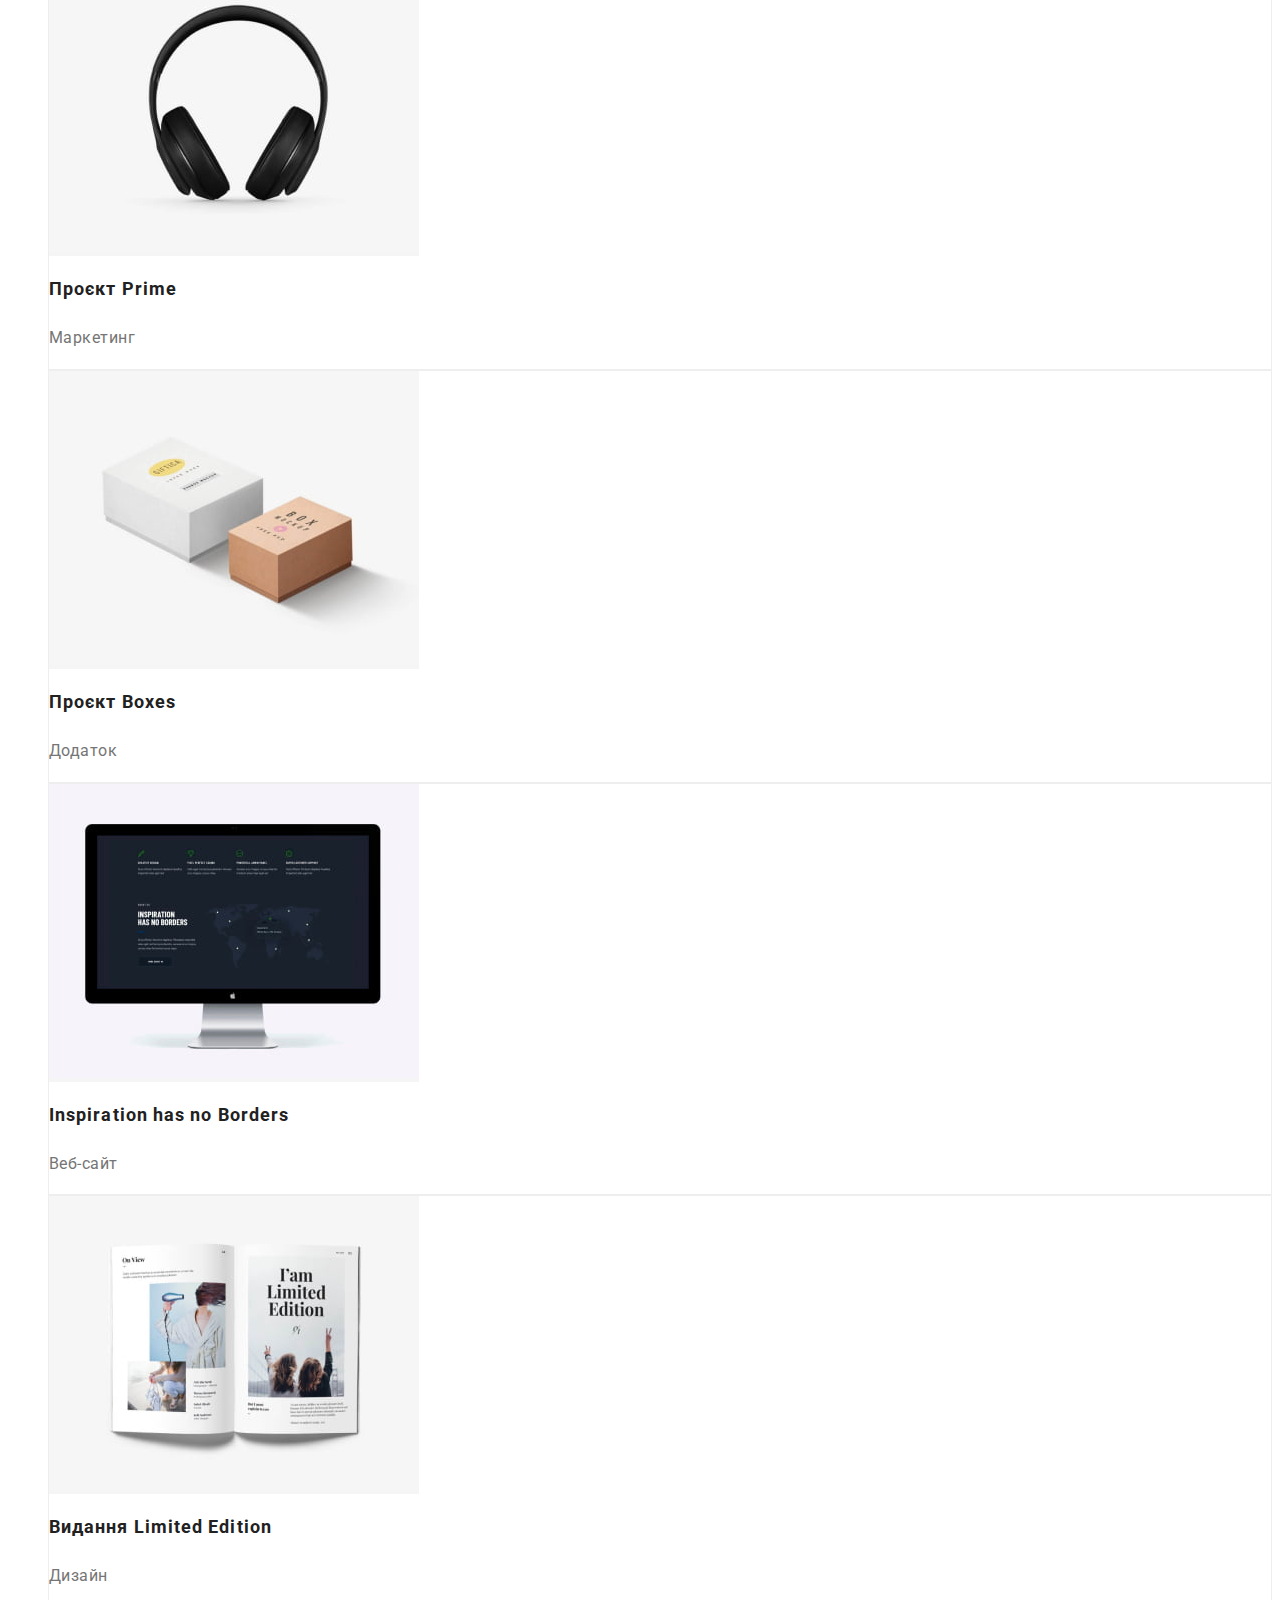
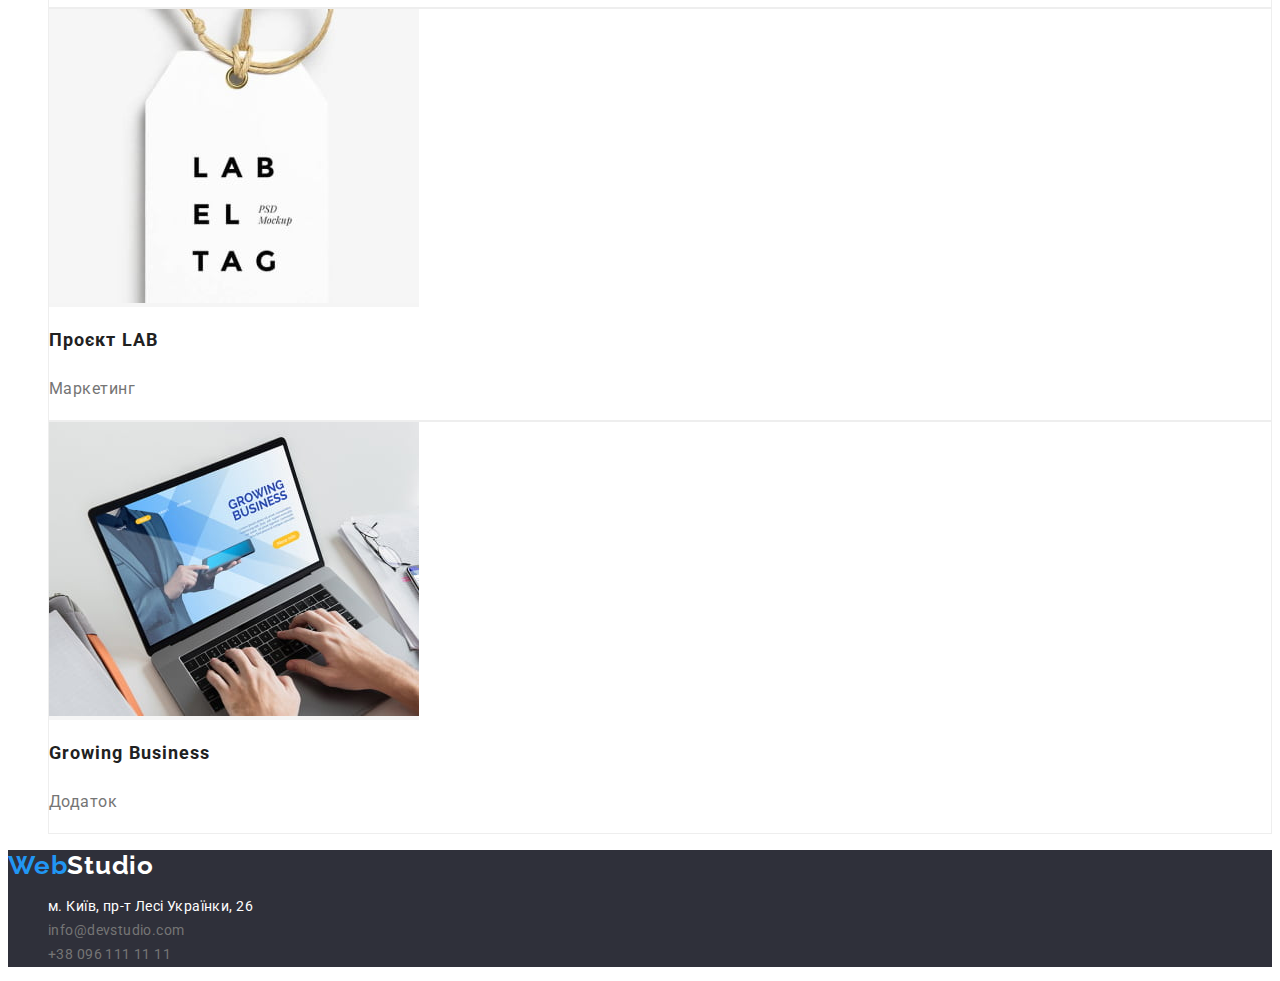
==== commit 37402956: "updates 2.1" ====
--- a/portfolio.html
+++ b/portfolio.html
@@ -95,7 +95,7 @@
                   height="294"
                 />
                 <h2 class="portfolio-tittle">
-                  Постер <span lang="en">New Orlean vs Golden Star</span>
+                  Постер <span class="portfolio-tittle" lang="en">New Orlean vs Golden Star</span>
                 </h2>
                 <p class="portfolio-text">Дизайн</p>
               </a>
@@ -109,7 +109,7 @@
                   width="370"
                   height="294"
                 />
-                <h2 class="portfolio-tittle">Ресторан <span lang="en">Seafood</span></h2>
+                <h2 class="portfolio-tittle">Ресторан <span class="portfolio-tittle" lang="en">Seafood</span></h2>
                 <p class="portfolio-text">Додаток</p>
               </a>
             </li>
@@ -122,7 +122,7 @@
                   width="370"
                   height="294"
                 />
-                <h2 class="portfolio-tittle">Проєкт <span lang="en">Prime</span></h2>
+                <h2 class="portfolio-tittle">Проєкт <span class="portfolio-tittle" lang="en">Prime</span></h2>
                 <p class="portfolio-text">Маркетинг</p>
               </a>
             </li>
@@ -135,7 +135,7 @@
                   width="370"
                   height="294"
                 />
-                <h2 class="portfolio-tittle">Проєкт <span lang="en">Boxes</span></h2>
+                <h2 class="portfolio-tittle">Проєкт <span class="portfolio-tittle" lang="en">Boxes</span></h2>
                 <p class="portfolio-text">Додаток</p>
               </a>
             </li>
@@ -148,7 +148,7 @@
                   width="370"
                   height="294"
                 />
-                <h2 lang="en" class="portfolio-tittle">Inspiration has no Borders</h2>
+                <h2 class="portfolio-tittle" lang="en">Inspiration has no Borders</h2>
                 <p class="portfolio-text">Веб-сайт</p>
               </a>
             </li>
@@ -161,7 +161,7 @@
                   width="370"
                   height="294"
                 />
-                <h2 class="portfolio-tittle">Видання <span lang="en">Limited Edition</span></h2>
+                <h2 class="portfolio-tittle">Видання <span class="portfolio-tittle" lang="en">Limited Edition</span></h2>
                 <p class="portfolio-text">Дизайн</p>
               </a>
             </li>
@@ -174,7 +174,7 @@
                   width="370"
                   height="294"
                 />
-                <h2 class="portfolio-tittle">Проєкт <span lang="en">LAB</span></h2>
+                <h2 class="portfolio-tittle">Проєкт <span class="portfolio-tittle" lang="en">LAB</span></h2>
                 <p class="portfolio-text">Маркетинг</p>
               </a>
             </li>
@@ -187,7 +187,7 @@
                   width="370"
                   height="294"
                 />
-                <h2 lang="en" class="portfolio-tittle">Growing Business</h2>
+                <h2 class="portfolio-tittle" lang="en">Growing Business</h2>
                 <p class="portfolio-text">Додаток</p>
               </a>
             </li>
@@ -200,7 +200,7 @@
         <span lang="en" class="logo-web-footer">Web</span
         ><span lang="en" class="logo-studio-footer">Studio</span>
       </a>
-      <address>
+      <address class="contacts-address">
         <ul class="contacts-footer-list">
           <li class="location">
             <a
--- a/css/styles.portfolio.css
+++ b/css/styles.portfolio.css
@@ -1,196 +1,249 @@
 body {
-    font-family: 'Raleway', sans-serif;
-font-family: 'Roboto', sans-serif;
-color: #212121;
-background: #F5F5F5;
-}
+    font-family: 'Roboto', sans-serif;
+}
+
+:root {
+    --main-text-color: #212121;
+    --main-background-color: #F5F5F5;
+    --sky: #2196F3;
+    --logo-black: #000000;
+    --text-grey: #757575;
+    --motto-back-color: #2F303A;
+    --regular-white: #FFFFFF;
+    --border-frame: #EEEEEE;
+}
+
 /*header styling*/
 .header-webstudio {
-    background: #FFFFFF;
-}
+    background: var(--regular-white);
+}
+
 /*logo header*/
 .header-webstudio-link {
     text-decoration: none;
 }
+
 .logo-web-header {
     font-family: 'Raleway';
-font-style: normal;
-font-weight: 700;
-font-size: 26px;
-line-height: 1.19em;
-letter-spacing: 0.03em;
-    color: #2196F3;  
-}
+    font-style: normal;
+    font-weight: 700;
+    font-size: 26px;
+    line-height: 1.19em;
+    letter-spacing: 0.03em;
+    color: var(--sky);
+}
+
 .logo-studio-header {
     font-family: 'Raleway';
-font-style: normal;
-font-weight: 700;
-font-size: 26px;
-line-height: 1.19em;
-letter-spacing: 0.03em;
-    color: #000000;}
-        /*link list decoration*/
-        .linklist-header {
-            list-style: none;
-            font-family: 'Roboto';
-    font-style: normal;
+    font-style: normal;
+    font-weight: 700;
+    font-size: 26px;
+    line-height: 1.19em;
+    letter-spacing: 0.03em;
+    color: var(--logo-black);
+}
+
+/*link list decoration*/
+.linklist-header {
+    list-style: none;
     font-weight: 500;
     font-size: 14px;
     line-height: 1.14em;
     letter-spacing: 0.02em;
-        }
-        .link-studio, .link-contacts {
-            text-decoration: none;
-            color: #212121;
-        }
-        .link-studio:hover,:focus, .link-portfolio:hover,:focus, .link-contacts:hover,:focus {
-            color: #2196F3;
-        }
-        .link-portfolio {
-            text-decoration: none;
-            color: #2196F3  
-        }
-        /*contacts header styling*/
-        .contacts-header {
-            list-style: none;
-            font-family: 'Roboto';
-    font-style: normal;
+}
+
+.link-studio,
+.link-contacts {
+    text-decoration: none;
+    color: var(--main-text-color);
+}
+
+.link-studio:hover,
+:focus,
+.link-portfolio:hover,
+:focus,
+.link-contacts:hover,
+:focus {
+    color: var(--sky);
+}
+
+.link-portfolio {
+    text-decoration: none;
+    color: var(--sky)
+}
+
+/*contacts header styling*/
+.contacts-header {
+    list-style: none;
     font-weight: 500;
     font-size: 14px;
     line-height: 1.14em;
     letter-spacing: 0.02em;
-     }
-    .tel-link-header, .mail-link-header {
-        text-decoration: none;
-        color: #757575;
-    }
-    .tel-link-header:hover, .mail-link-header:hover {
-        color: #2196F3   
-    }
+}
+
+.tel-link-header,
+.mail-link-header {
+    text-decoration: none;
+    color: var(--text-grey);
+}
+
+.tel-link-header:hover,
+:hover,
+:focus,
+.mail-link-header:hover,
+:focus {
+    color: var(--sky)
+}
+
+.mail-link-header:hover,
+:focus {
+    color: var(--sky)
+}
+
 /*section portfolio*/
 .section-portfolio {
-   background-color:  #FFFFFF;
-}
+    background-color: var(--regular-white);
+}
+
 .visually-hidden {
     display: none
 }
+
 /*buttons list*/
 .portfolio-btn-list {
     list-style: none;
 }
+
 .button-portfolio {
     cursor: pointer;
-    background: #2196F3;
-box-shadow: 0px 3px 1px rgba(0, 0, 0, 0.1), 0px 1px 2px rgba(0, 0, 0, 0.08), 0px 2px 2px rgba(0, 0, 0, 0.12);
-border-radius: 4px;
-border: none;
-font-family: 'Roboto';
-font-family: inherit;
-font-style: normal;
-font-weight: 500;
-font-size: 16px;
-line-height: 1.62em;
-text-align: center;
-letter-spacing: 0.03em;
-color: #FFFFFF;
-}
+    background: var(--sky);
+    box-shadow: 0px 3px 1px rgba(0, 0, 0, 0.1), 0px 1px 2px rgba(0, 0, 0, 0.08), 0px 2px 2px rgba(0, 0, 0, 0.12);
+    border-radius: 4px;
+    border: none;
+    font-family: inherit;
+    font-weight: 500;
+    font-size: 16px;
+    line-height: 1.62em;
+    text-align: center;
+    letter-spacing: 0.03em;
+    color: var(--regular-white);
+}
+
+.button-portfolio:focus {
+    background: var(--sky);
+    color: var(--regular-white)
+}
+
 .button-secondary {
     cursor: pointer;
-    background: #F5F4FA;
-    border-radius: 4px; 
+    background: var(--main-background-color);
+    border-radius: 4px;
     border: none;
-    font-family: 'Roboto';
     font-family: inherit;
-font-style: normal;
-font-weight: 500;
-font-size: 16px;
-line-height: 1.62em;
-text-align: center;
-letter-spacing: 0.03em;
-color: #212121;
-}
-.button-secondary:hover,:focus {
-    background: #2196F3;
-    color: #FFFFFF
+    font-weight: 500;
+    font-size: 16px;
+    line-height: 1.62em;
+    text-align: center;
+    letter-spacing: 0.03em;
+    color: var(--main-text-color);
+}
+
+.button-secondary:hover,
+:focus {
+    background: var(--sky);
+    color: var(--regular-white);
 }
 
 /*examples list*/
 .portfolio-list {
     list-style: none;
-} 
+}
+
 .portfolio-item {
     box-sizing: border-box;
-    background: #FFFFFF;
-border: 1px solid #EEEEEE;
-}
+    background: var(--regular-white);
+    border: 1px solid var(--border-frame);
+}
+
 .portfolio-link {
     text-decoration: none;
-}
+    background-color: var(--main-background-color);
+}
+
 .portfolio-tittle {
-    font-family: 'Roboto';
-font-style: normal;
-font-weight: 700;
-font-size: 18px;
-line-height: 2em;
-letter-spacing: 0.06em;
-color: #212121;
-}
+    font-weight: 700;
+    font-size: 18px;
+    line-height: 2em;
+    letter-spacing: 0.06em;
+    color: var(--main-text-color);
+}
+
 .portfolio-text {
-    font-family: 'Roboto';
     font-size: 16px;
     line-height: 1.87em;
     letter-spacing: 0.03em;
-    color: #757575;     
-}
-.portfolio-tittle:hover, :focus {
-    color: #2196F3   
-}
-.portfolio-text:hover,:focus {
-    color: #2196F3   
-}
+    color: var(--text-grey);
+}
+
 /*footer styling*/
 .footer-webstudio {
-    background: #2F303A; 
-}
+    background: var(--motto-back-color);
+}
+
 /*logo footer*/
 .footer-webstudio-link {
     text-decoration: none;
 }
+
 .logo-web-footer {
     font-family: 'Raleway';
-font-style: normal;
-font-weight: 700;
-font-size: 26px;
-line-height: 1.19em;
-letter-spacing: 0.03em;
-    color: #2196F3;  
-}
+    font-style: normal;
+    font-weight: 700;
+    font-size: 26px;
+    line-height: 1.19em;
+    letter-spacing: 0.03em;
+    color: var(--sky);
+}
+
 .logo-studio-footer {
     font-family: 'Raleway';
-font-style: normal;
-font-weight: 700;
-font-size: 26px;
-line-height: 1.19tem;
-letter-spacing: 0.03em;
-    color: #FFFFFF;}
-     /*address*/
-     .contacts-footer-list {
-        list-style: none;
-        font-family: 'Roboto';
-        font-style: normal;
-        font-weight: 400;
-        font-size: 14px;
-        line-height: 1.71em;
-        letter-spacing: 0.03em;
- }
- .location-link {
-    text-decoration: none;
-    color: #FFFFFF;
- }
- .tel-link-footer, .mail-link-footer {
-    text-decoration: none;
-    color: rgba(255, 255, 255, 0.6);
-}
-.location-link:hover, .tel-link-footer:hover, .mail-link-footer:hover {
-    color: #2196F3   
+    font-style: normal;
+    font-weight: 700;
+    font-size: 26px;
+    line-height: 1.19em;
+    letter-spacing: 0.03em;
+    color: var(--regular-white);
+}
+
+/*address*/
+.contacts-address {
+    font-style: inherit
+}
+
+.contacts-footer-list {
+    list-style: none;
+    font-weight: 400;
+    font-size: 14px;
+    line-height: 1.71em;
+    letter-spacing: 0.03em;
+}
+
+.location-link {
+    text-decoration: none;
+    color: var(--regular-white);
+}
+
+.tel-link-footer,
+.mail-link-footer {
+    text-decoration: none;
+    color: var(--text-grey);
+}
+
+.location-link:hover,
+:focus,
+.tel-link-footer:hover,
+:focus,
+.mail-link-footer:hover,
+:focus {
+    color: var(--sky)
 }